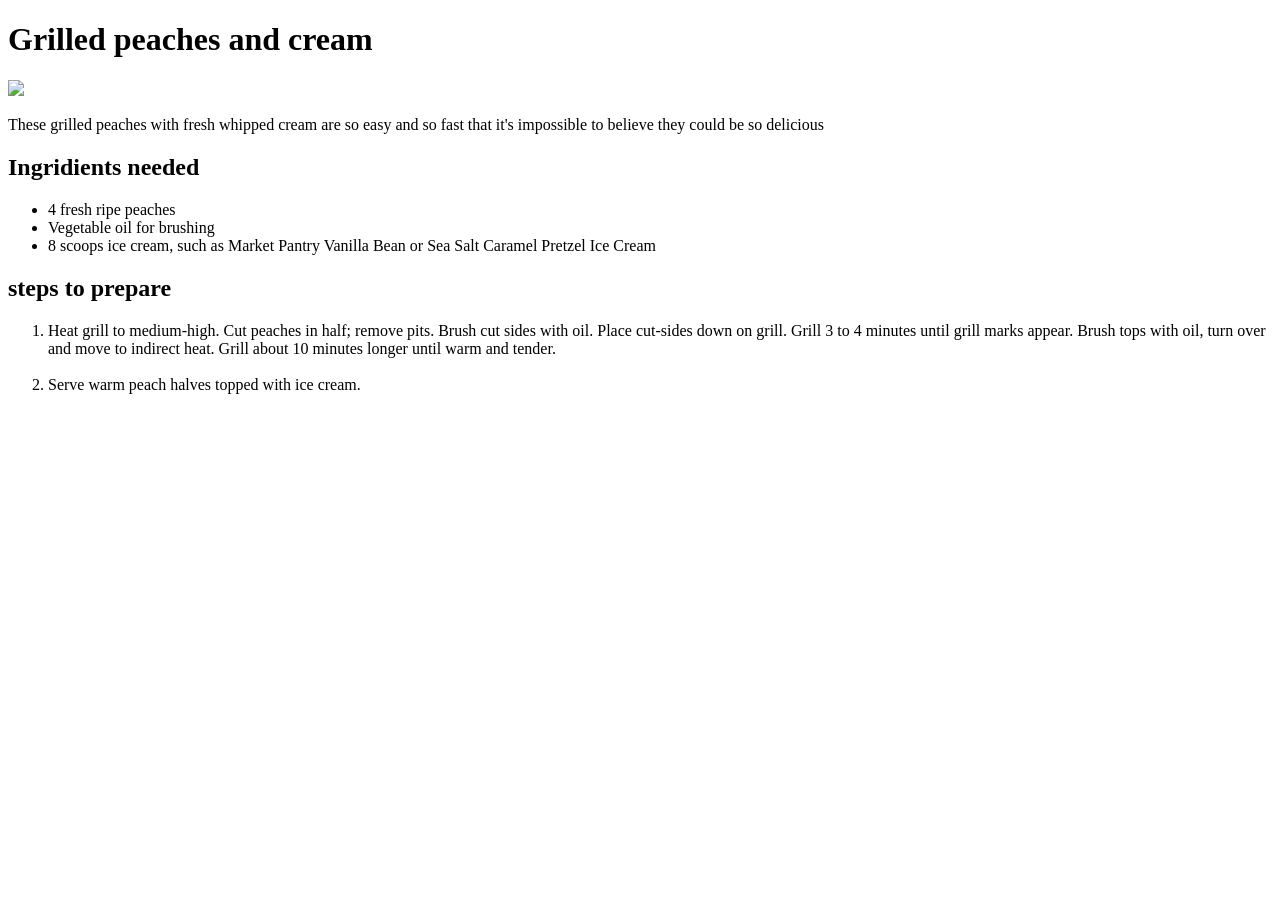
==== recipies/Grilled_peaches_and_cream.html @ 6c619e61 "Launching my site" ====
<!DOCTYPE html>
<html lang="en">
<head>
    <meta charset="UTF-8">
    <meta name="viewport" content="width=device-width, initial-scale=1.0">
    <title>Grilled_peaches_and_cream</title>
</head>
<body>
    <h1>Grilled peaches and cream</h1>
    <img src="https://imagesvc.meredithcorp.io/v3/mm/image?url=https%3A%2F%2Fstatic.onecms.io%2Fwp-content%2Fuploads%2Fsites%2F43%2F2022%2F12%2F17%2F3898604-grilled-peaches-and-ice-cream-RainbowJewels-4x3-1.jpg&q=60&c=sc&poi=auto&orient=true&h=512">
    <p>These grilled peaches with fresh whipped cream are so easy and so fast that it's impossible to believe they could be so delicious</p>
    <h2>Ingridients needed</h2>
    <ul>
        <li>4 fresh ripe peaches</li>
        <li>Vegetable oil for brushing</li>
        <li>8 scoops ice cream, such as Market Pantry Vanilla Bean or Sea Salt Caramel Pretzel Ice Cream</li>
             
    </ul>
    <h2>steps to prepare</h2>
    <ol>
        <li>Heat grill to medium-high. Cut peaches in half; remove pits. Brush cut sides with oil. Place cut-sides down on grill. Grill 3 to 4 minutes until grill marks appear. Brush tops with oil, turn over and move to indirect heat. Grill about 10 minutes longer until warm and tender.</li>
        <br>
        <li>Serve warm peach halves topped with ice cream.</li>
    </ol>
</body>
</html>
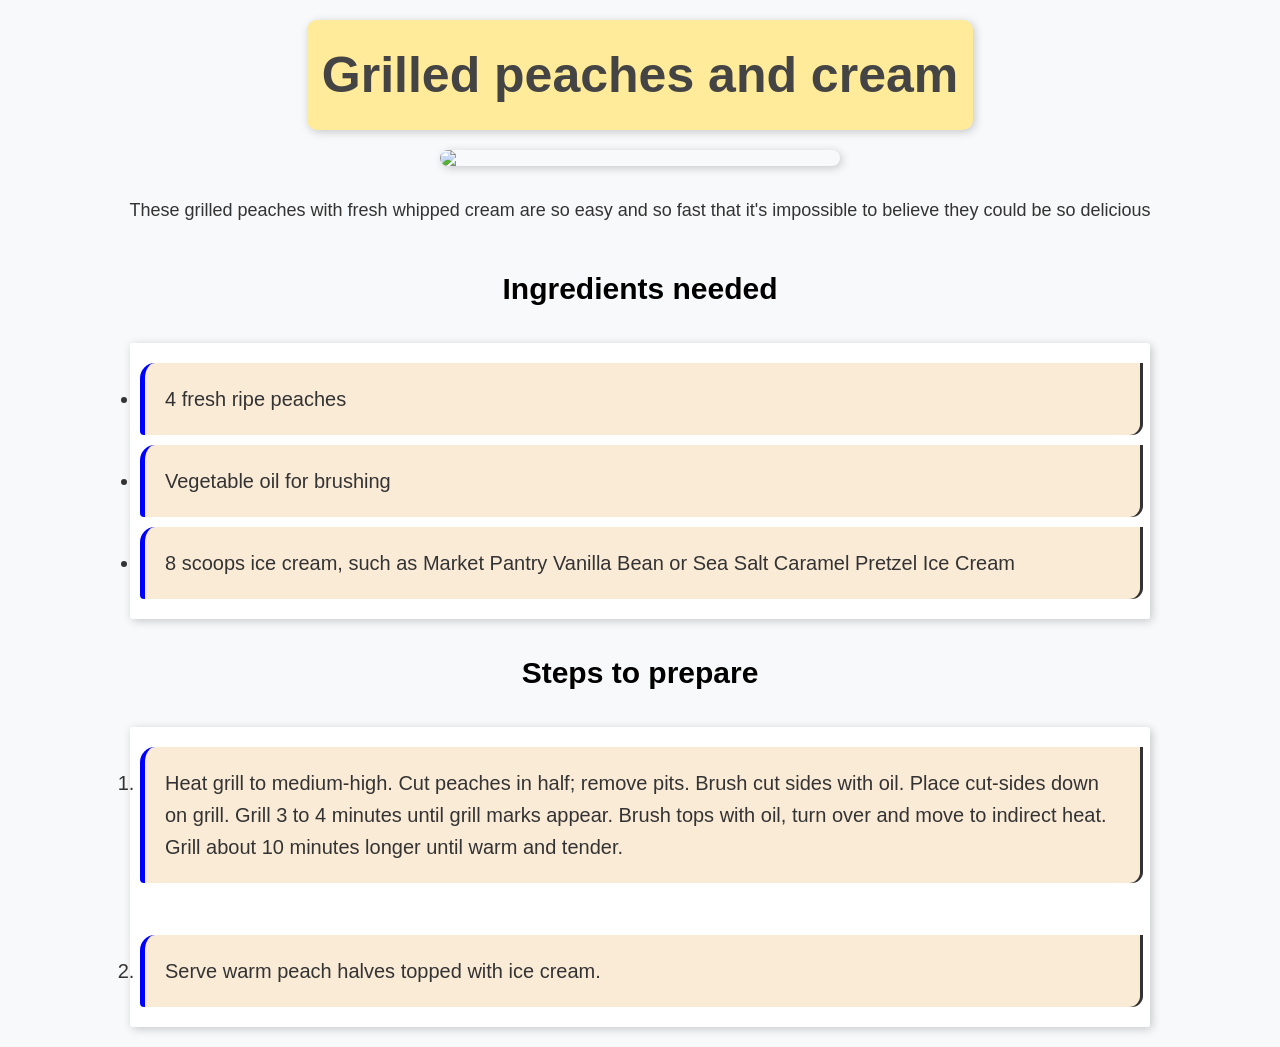
==== commit 531326eb: "Added css to files" ====
--- a/recipies/Grilled_peaches_and_cream.html
+++ b/recipies/Grilled_peaches_and_cream.html
@@ -1,6 +1,7 @@
 <!DOCTYPE html>
 <html lang="en">
 <head>
+    <link rel="stylesheet" href="style.css">
     <meta charset="UTF-8">
     <meta name="viewport" content="width=device-width, initial-scale=1.0">
     <title>Grilled_peaches_and_cream</title>
@@ -9,14 +10,14 @@
     <h1>Grilled peaches and cream</h1>
     <img src="https://imagesvc.meredithcorp.io/v3/mm/image?url=https%3A%2F%2Fstatic.onecms.io%2Fwp-content%2Fuploads%2Fsites%2F43%2F2022%2F12%2F17%2F3898604-grilled-peaches-and-ice-cream-RainbowJewels-4x3-1.jpg&q=60&c=sc&poi=auto&orient=true&h=512">
     <p>These grilled peaches with fresh whipped cream are so easy and so fast that it's impossible to believe they could be so delicious</p>
-    <h2>Ingridients needed</h2>
+    <h2>Ingredients needed</h2>
     <ul>
         <li>4 fresh ripe peaches</li>
         <li>Vegetable oil for brushing</li>
         <li>8 scoops ice cream, such as Market Pantry Vanilla Bean or Sea Salt Caramel Pretzel Ice Cream</li>
              
     </ul>
-    <h2>steps to prepare</h2>
+    <h2>Steps to prepare</h2>
     <ol>
         <li>Heat grill to medium-high. Cut peaches in half; remove pits. Brush cut sides with oil. Place cut-sides down on grill. Grill 3 to 4 minutes until grill marks appear. Brush tops with oil, turn over and move to indirect heat. Grill about 10 minutes longer until warm and tender.</li>
         <br>
--- a/recipies/style.css
+++ b/recipies/style.css
@@ -0,0 +1,75 @@
+/* General Styles */
+body {
+    font-family: 'Arial', sans-serif;
+    background-color: #f8f9fa;
+    margin: 0;
+    padding: 0;
+    line-height: 1.6;
+    color: #333;
+}
+
+/* Header Styling */
+h1 {
+    font-size: 50px;
+    text-align: center;
+    color: #444;
+    background-color: #ffeb99;
+    padding: 15px;
+    border-radius: 10px;
+    box-shadow: 2px 2px 10px rgba(0, 0, 0, 0.2);
+    width: fit-content;
+    margin: 20px auto;
+}
+
+
+img {
+    display: block;
+    max-width: 400px;
+    height: auto;
+    border-radius: 15px;
+    box-shadow: 2px 2px 10px rgba(0, 0, 0, 0.2);
+    margin: 20px auto;
+}
+
+
+p {
+    font-size: 18px;
+    text-align: center;
+    margin: 10px auto;
+    padding: 10px 10px 10px 10px;
+}
+
+
+h2, h3 {
+    font-size: 30px;
+    color:  black;
+    text-align: center;
+    margin-top: 30px;
+    margin: 30px auto;
+}
+
+
+ ul, ol{
+    font-size: 20px;
+    max-width: 1000px;
+    margin: 20px auto;
+    background-color: white;
+    padding: 10px 10px;
+    border-radius: 2px 3px;
+    box-shadow: 2px 2px 10px rgba(0, 0, 0, 0.2);
+
+ }
+
+
+ li{
+    margin:10px 0px;
+    border-left: 5px solid blue;
+    border-radius: 15px 0px 11px 4px;
+    background-color: antiquewhite;
+    padding: 20px 20px;
+    width:100%;
+    box-sizing: border-box;
+    box-shadow: 3px 0px;
+ }
+
+
